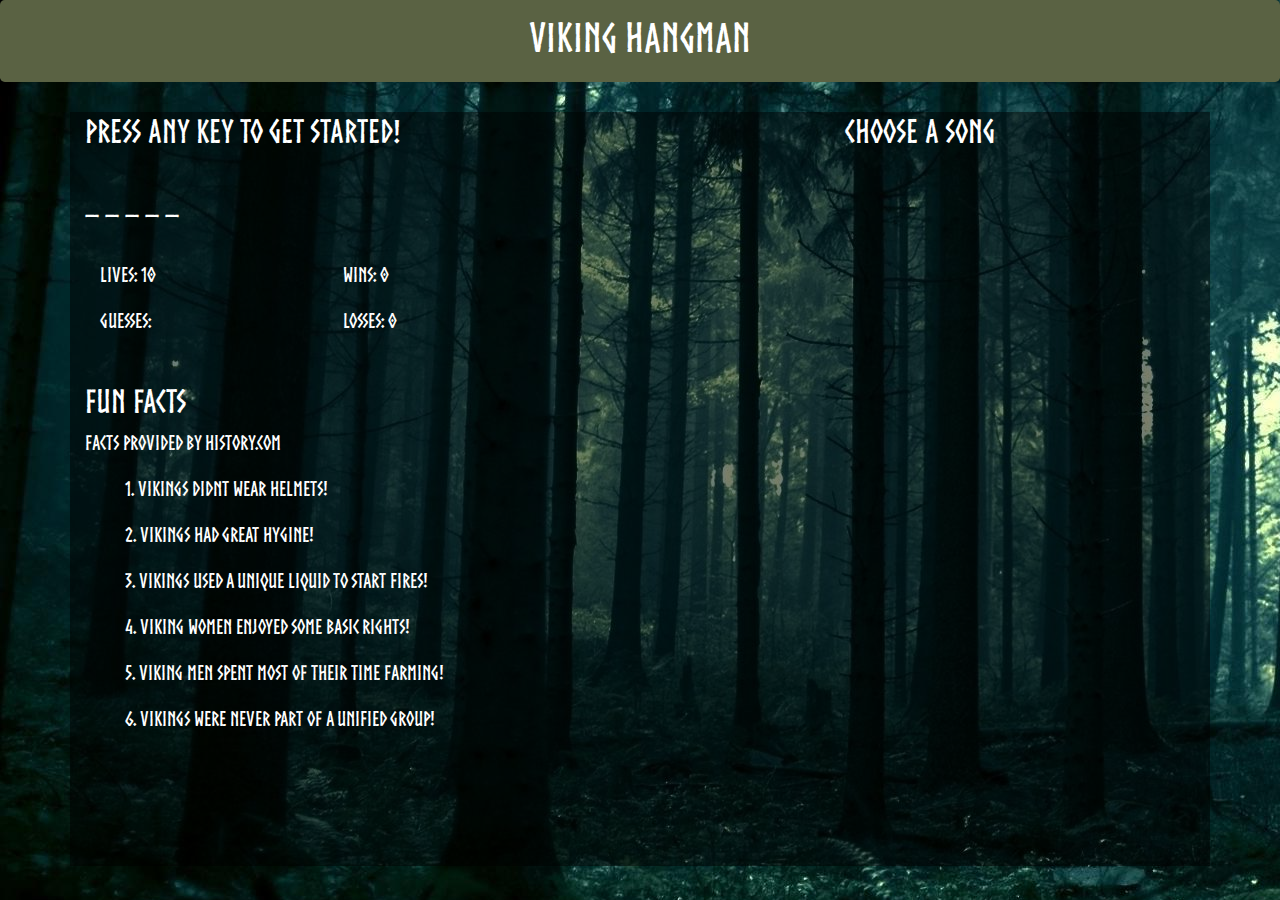
==== Module-2_Assessment/index.html @ 7083efb3 "Hangman game completion" ====
<!DOCTYPE html>
<html lang="en">

<head>
  <title>Viking Hangman</title>
  <link rel="icon" type="image/png" href="https://img.icons8.com/windows/30/000000/viking-ship.png">
  <meta charset="utf-8">
  <meta name="viewport" content="width=device-width, initial-scale=1">
  <link rel="stylesheet" href="https://maxcdn.bootstrapcdn.com/bootstrap/4.5.0/css/bootstrap.min.css">
  <script src="https://ajax.googleapis.com/ajax/libs/jquery/3.5.1/jquery.min.js"></script>
  <script src="https://cdnjs.cloudflare.com/ajax/libs/popper.js/1.16.0/umd/popper.min.js"></script>
  <script src="https://maxcdn.bootstrapcdn.com/bootstrap/4.5.0/js/bootstrap.min.js"></script>

  <link rel="stylesheet" href="assests/css/style.css">
  <link rel="stylesheet" href="assests/css/style.css">
  <style>
  </style>
</head>

<body>
  <div class="jumbotron text-center" style="margin-bottom:0">
    <h1>Viking Hangman</h1>
  </div>
  <div class="container" style="margin-top:30px" id="background">
    <div class="row">

      <div class="col-sm-8" style="background: rgba(0, 0, 0, 0.5);">
        <h2>Press Any Key to get started! </h2>
        <br>
        <h3 id="word_area"></h3>
        <br>
        <div class="container">
          <div class="row">
            <div class="col-sm-4">
              <p id="lives"></p>
              <p id="log"></p>
              <p id="guesses"></p>
            </div>
            <div class="col-sm-6">
              <p id="wins"></p>
              <p id="losses"></p>
            </div>
          </div>
        </div>
        <br>
        <h2>Fun Facts</h2>
        <p>Facts provided by History.com</p>
        <ul>
          <p>1. Vikings didnt wear helmets!</p>
          <p>2. Vikings had great hygine!</p>
          <p>3. Vikings used a unique liquid to start fires!</p>
          <p>4. Viking women enjoyed some basic rights!</p>
          <p>5. Viking men spent most of their time farming!</p>
          <p>6. Vikings were never part of a unified group!</p>
        </ul>
      </div>

      <div class="col-sm-4" style="background: rgba(0, 0, 0, 0.5);">
        <h2>Choose A Song</h2>
        <iframe src="https://open.spotify.com/embed/playlist/4eOtGyE7j1W34uyghmXKLw" width="360" height="700"
          frameborder="0" allowtransparency="true" allow="encrypted-media"></iframe>
        <br>

      </div>

    </div>
  </div>


  <audio>
    <source src="assests/sfx/Computer Error-SoundBible.com-399240903.mp3" id="wrongSfx" />
    <source src="assests/sfx/Metal Impact Hollow-SoundBible.com-583611978.mp3" id="correctSfx" />
  </audio>
</body>
<script src="assests/javascript/game.js"></script>

</html>
---- Module-2_Assessment/assests/css/style.css ----
@font-face {
  font-family: Norse;
  src: url("Norse-KaWl.otf") format("opentype");
}

@font-face {
  font-family: Norse_bold;
  font-weight: bold;
  src: url("NorseBold-2Kge.otf") format("opentype");
}

body{ 
  font-family: 'Norse_bold';
  font-size:20px ;
}
.jumbotron{
  background-color: #5A6243;
  padding-top: 1%;
  padding-bottom: 1%;
}
#footer{
  background-color: #5A6243;
  padding-top: 5px;
  padding-bottom: 5px;
}

body{
  background-image: url('../images/Dark-forest.jpg');
  color: white;
}
---- Module-2_Assessment/assests/css/style.css ----
@font-face {
  font-family: Norse;
  src: url("Norse-KaWl.otf") format("opentype");
}

@font-face {
  font-family: Norse_bold;
  font-weight: bold;
  src: url("NorseBold-2Kge.otf") format("opentype");
}

body{ 
  font-family: 'Norse_bold';
  font-size:20px ;
}
.jumbotron{
  background-color: #5A6243;
  padding-top: 1%;
  padding-bottom: 1%;
}
#footer{
  background-color: #5A6243;
  padding-top: 5px;
  padding-bottom: 5px;
}

body{
  background-image: url('../images/Dark-forest.jpg');
  color: white;
}
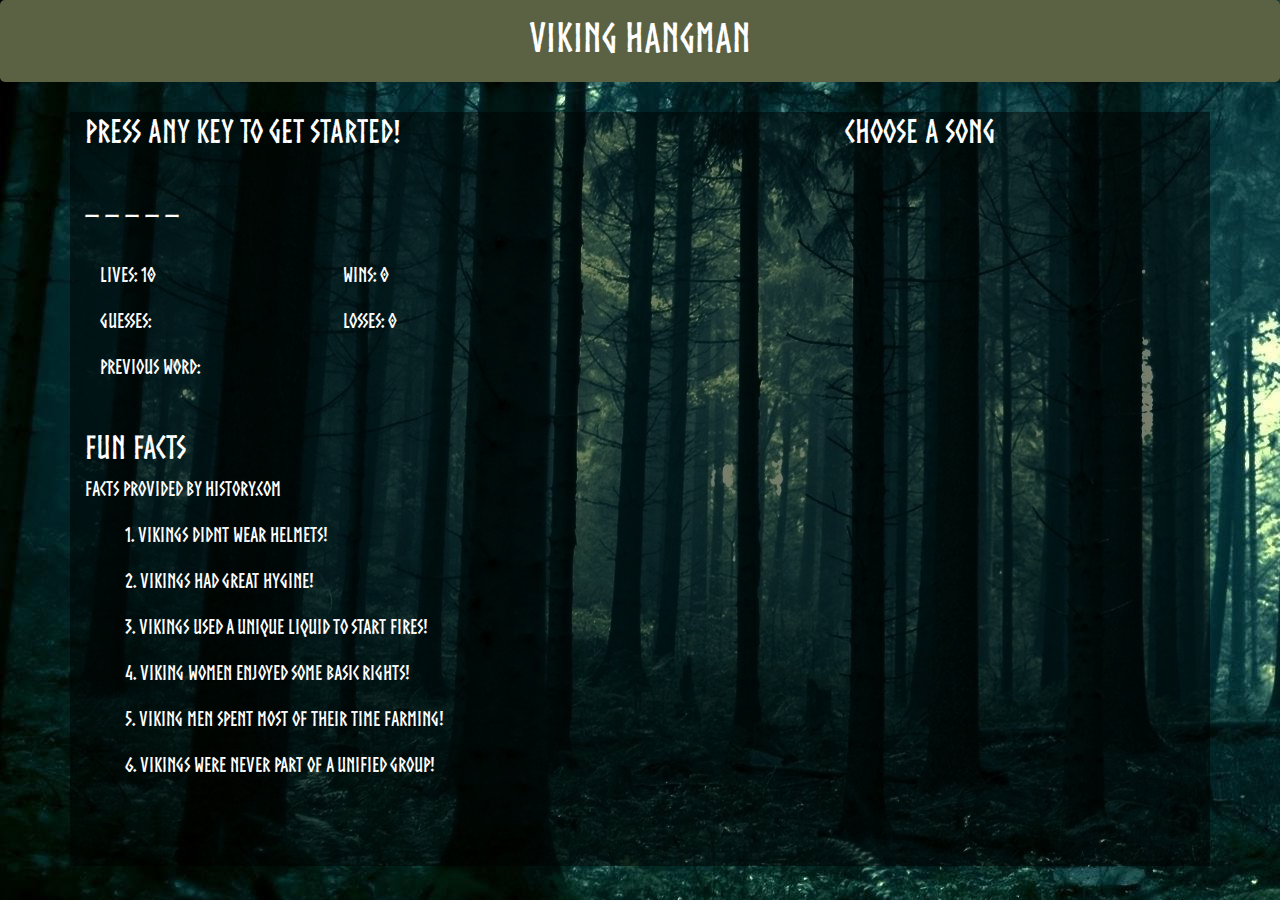
==== commit 0a39a73d: "Added a previous word section" ====
--- a/Module-2_Assessment/index.html
+++ b/Module-2_Assessment/index.html
@@ -11,7 +11,6 @@
   <script src="https://cdnjs.cloudflare.com/ajax/libs/popper.js/1.16.0/umd/popper.min.js"></script>
   <script src="https://maxcdn.bootstrapcdn.com/bootstrap/4.5.0/js/bootstrap.min.js"></script>
 
-  <link rel="stylesheet" href="assests/css/style.css">
   <link rel="stylesheet" href="assests/css/style.css">
   <style>
   </style>
@@ -39,6 +38,9 @@
             <div class="col-sm-6">
               <p id="wins"></p>
               <p id="losses"></p>
+            </div>
+            <div class="col-sm-4">
+              <p id="previous">Previous word: </p>
             </div>
           </div>
         </div>
